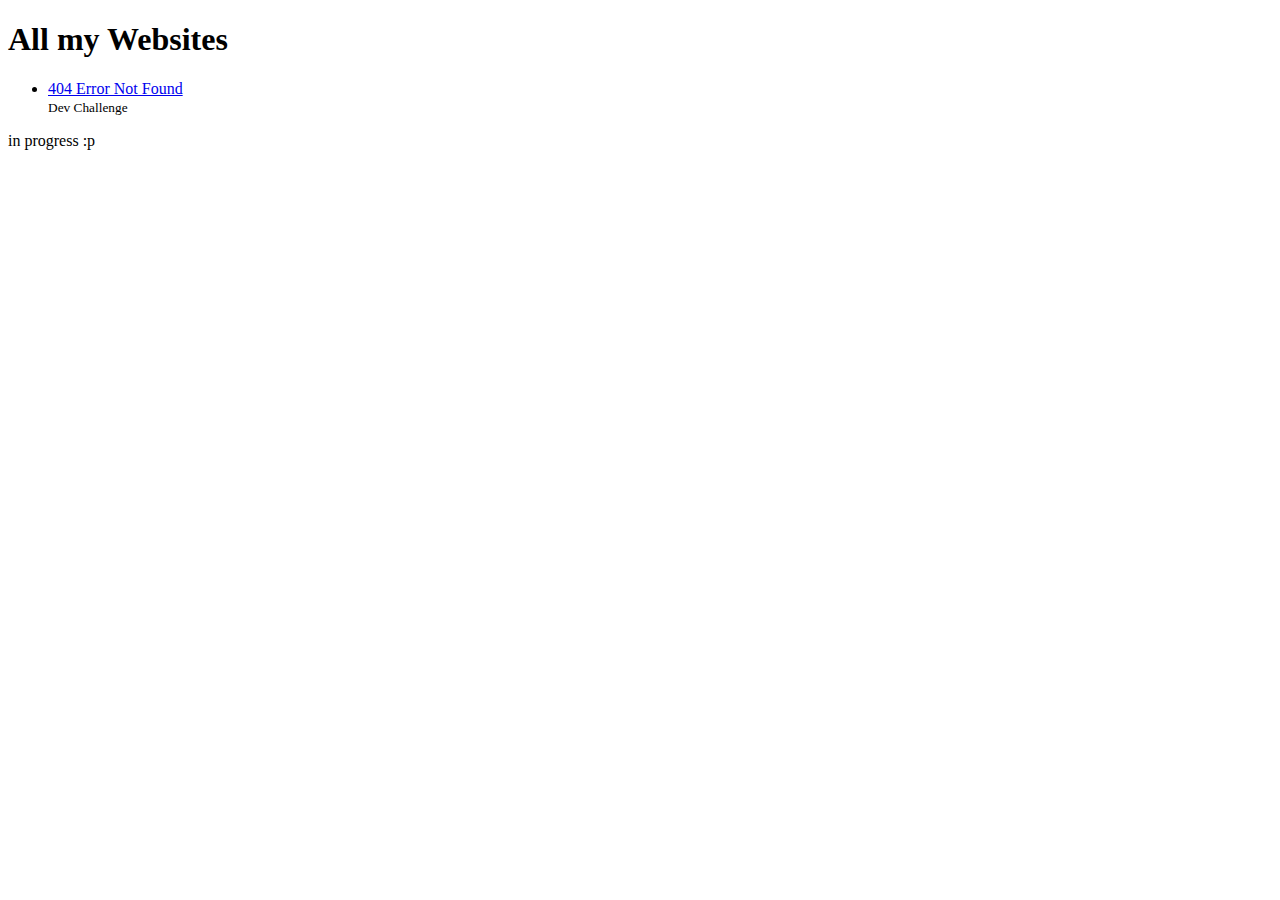
==== index.html @ 43f59e27 "loruki website from traversy media tutorial" ====
<!DOCTYPE html>
<html lang="en">
<head>
  <meta charset="UTF-8">
  <meta name="viewport" content="width=device-width, initial-scale=1.0">
  <title>Document</title>
</head>
<body>
  <h1>All my Websites</h1>
  <ul>
    <li>
      <a target="_blank" href="websites/404-not-found-master/index.html"> 404 Error Not Found </a>
       <br> <small>Dev Challenge</small>
    </li>
  </ul>
  in progress :p
</body>
</html>
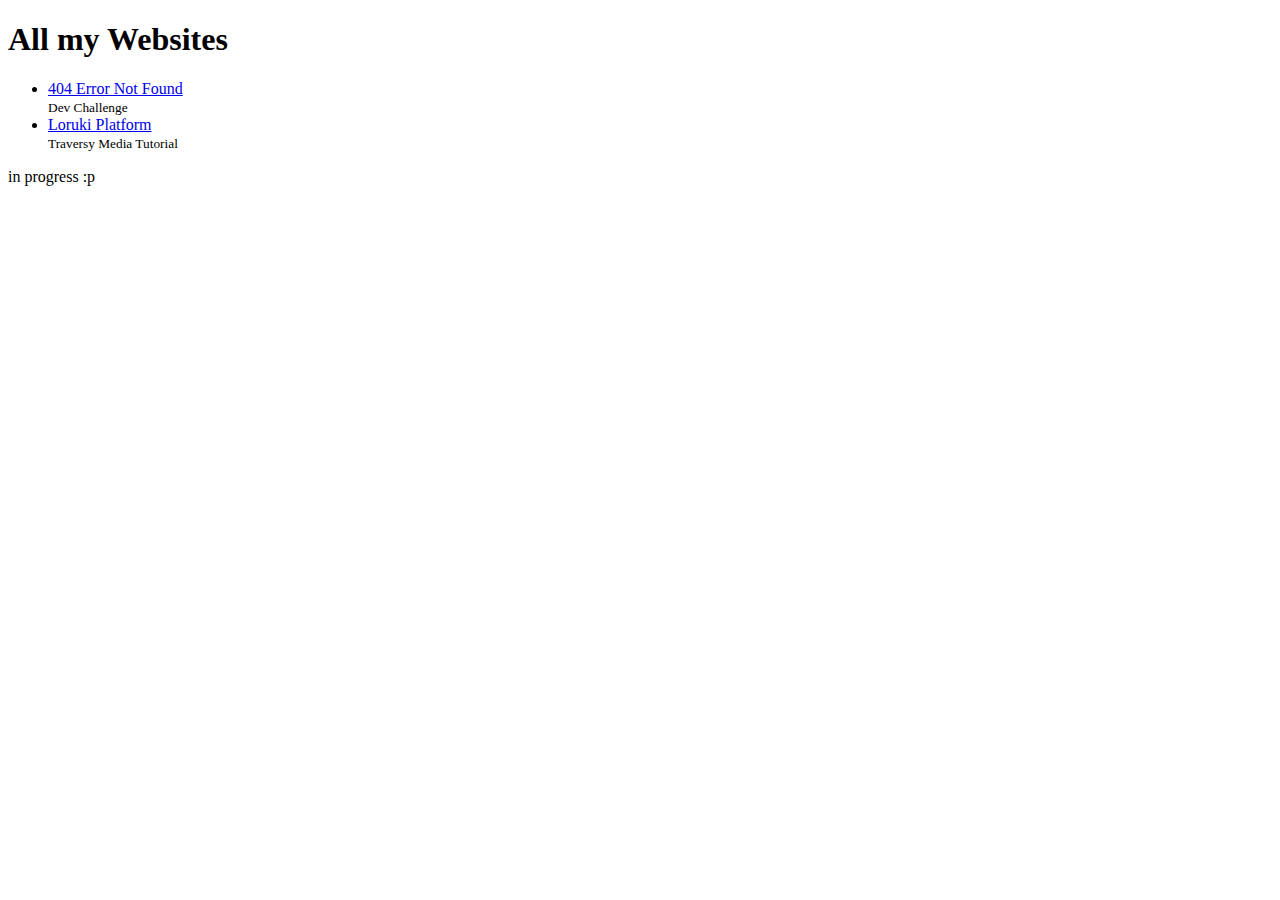
==== commit 1725b4d1: "updating readmes" ====
--- a/index.html
+++ b/index.html
@@ -12,6 +12,11 @@
       <a target="_blank" href="websites/404-not-found-master/index.html"> 404 Error Not Found </a>
        <br> <small>Dev Challenge</small>
     </li>
+    <li>
+      <a target="_blank" href="websites/loruki/index.html">Loruki Platform</a>
+      <br>
+      <small>Traversy Media Tutorial</small>
+    </li>
   </ul>
   in progress :p
 </body>
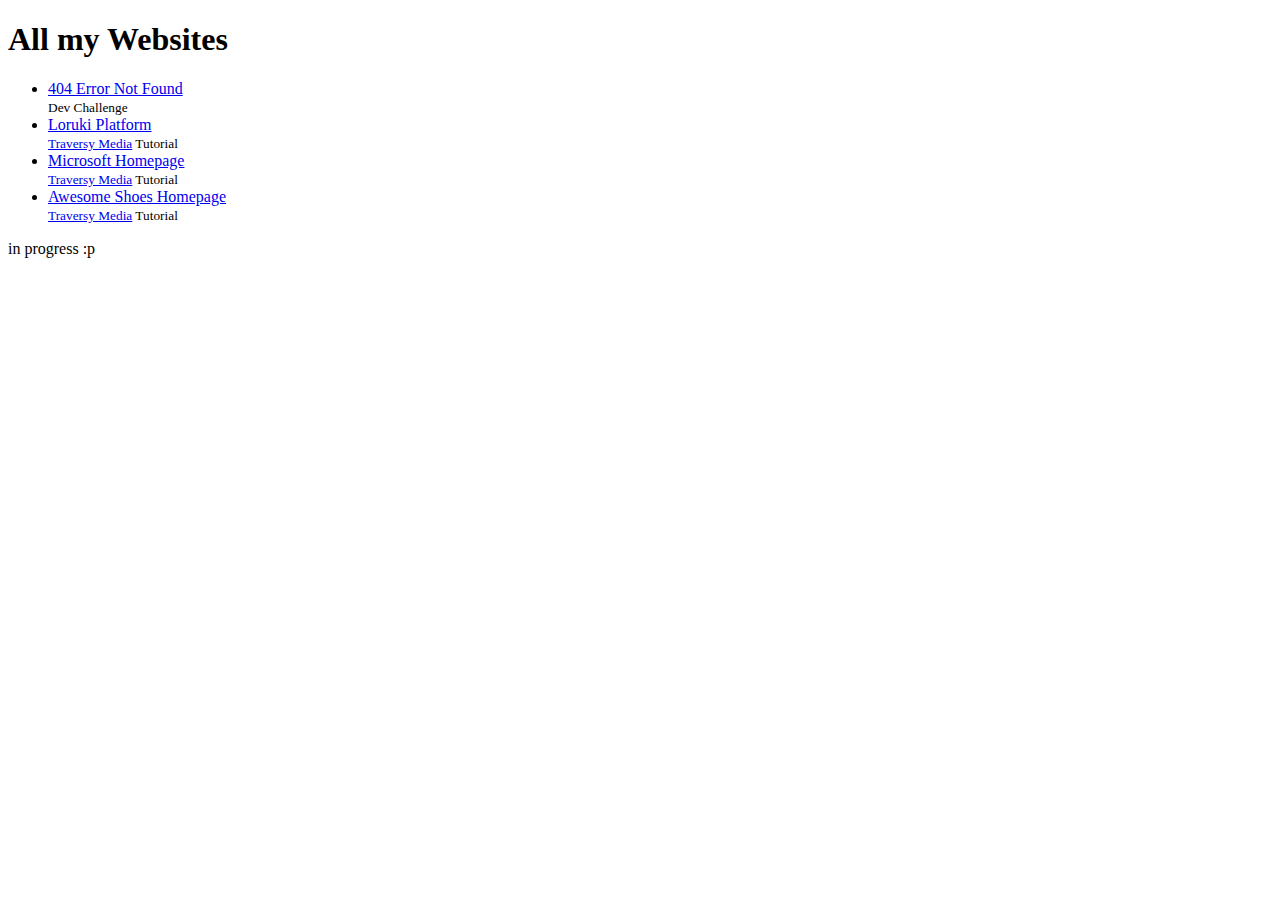
==== commit 176e6855: "awesome shoes homepage from traversy media tutorial" ====
--- a/index.html
+++ b/index.html
@@ -15,7 +15,17 @@
     <li>
       <a target="_blank" href="websites/loruki/index.html">Loruki Platform</a>
       <br>
-      <small>Traversy Media Tutorial</small>
+      <small><a href="https://www.youtube.com/channel/UC29ju8bIPH5as8OGnQzwJyA">Traversy Media</a> Tutorial</small>
+    </li>
+    <li>
+      <a target="_blank" href="websites/microsoft-pageclone/">Microsoft Homepage</a>
+      <br>
+      <small><a href="https://www.youtube.com/channel/UC29ju8bIPH5as8OGnQzwJyA">Traversy Media</a> Tutorial</small>
+    </li>
+    <li>
+      <a target="_blank" href="websites/awesome-shoes/">Awesome Shoes Homepage</a>
+      <br>
+      <small><a href="https://www.youtube.com/channel/UC29ju8bIPH5as8OGnQzwJyA">Traversy Media</a>  Tutorial</small>
     </li>
   </ul>
   in progress :p
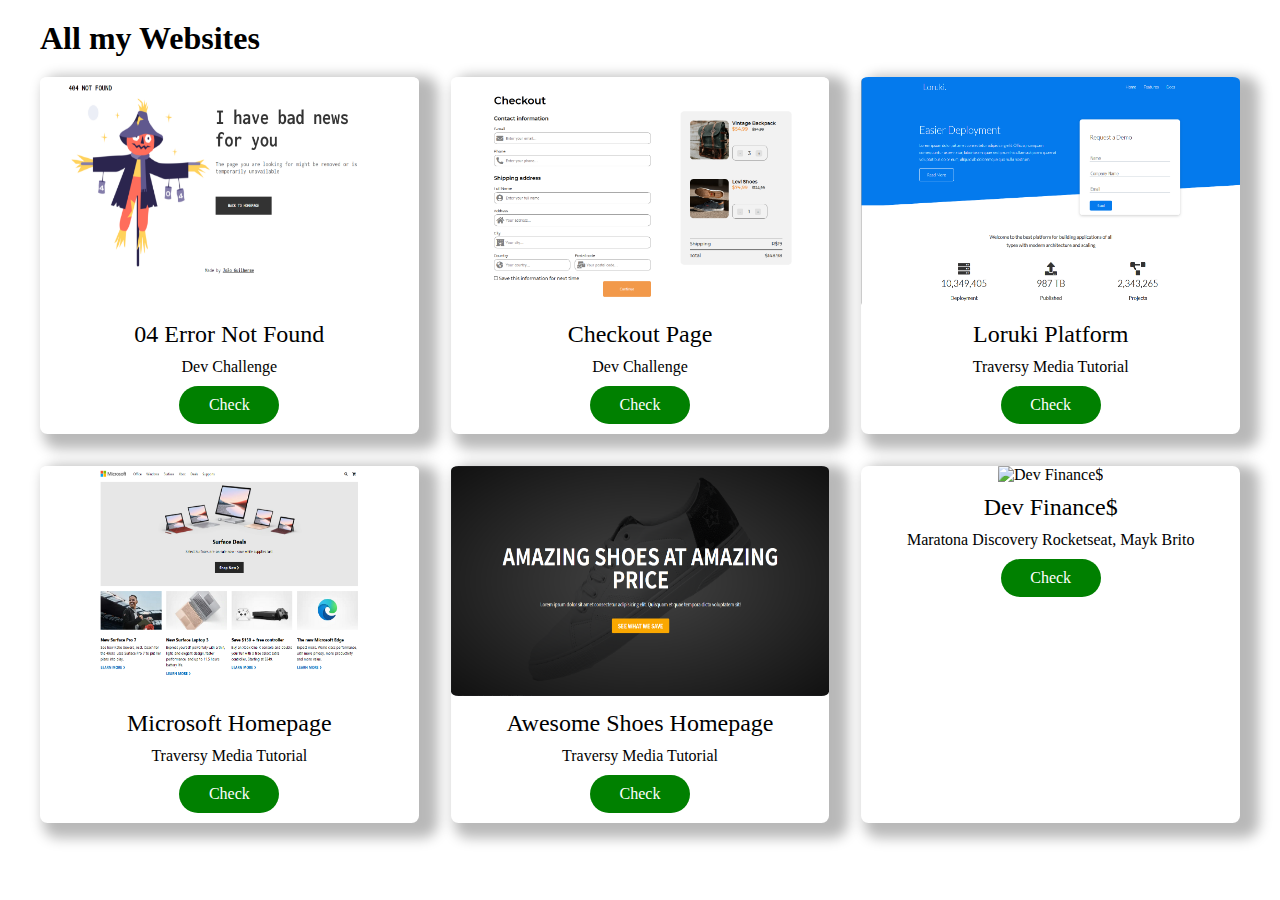
==== commit b2a1ddb2: "Checkout Page submission for DevChallenge" ====
--- a/index.html
+++ b/index.html
@@ -3,31 +3,92 @@
 <head>
   <meta charset="UTF-8">
   <meta name="viewport" content="width=device-width, initial-scale=1.0">
-  <title>Document</title>
+  <title>João Guilherme -> My Projects</title>
+
+  <link rel="stylesheet" href="style.css">
 </head>
 <body>
-  <h1>All my Websites</h1>
-  <ul>
-    <li>
-      <a target="_blank" href="websites/404-not-found-master/index.html"> 404 Error Not Found </a>
-       <br> <small>Dev Challenge</small>
-    </li>
-    <li>
-      <a target="_blank" href="websites/loruki/index.html">Loruki Platform</a>
-      <br>
-      <small><a href="https://www.youtube.com/channel/UC29ju8bIPH5as8OGnQzwJyA">Traversy Media</a> Tutorial</small>
-    </li>
-    <li>
-      <a target="_blank" href="websites/microsoft-pageclone/">Microsoft Homepage</a>
-      <br>
-      <small><a href="https://www.youtube.com/channel/UC29ju8bIPH5as8OGnQzwJyA">Traversy Media</a> Tutorial</small>
-    </li>
-    <li>
-      <a target="_blank" href="websites/awesome-shoes/">Awesome Shoes Homepage</a>
-      <br>
-      <small><a href="https://www.youtube.com/channel/UC29ju8bIPH5as8OGnQzwJyA">Traversy Media</a>  Tutorial</small>
-    </li>
-  </ul>
-  in progress :p
+  
+  <div class="container">
+
+  <header>
+    <h1 class="header-title">All my Websites</h1>
+  </header>
+  
+  <main>
+    
+      <div class="projects-content grid">
+        <div class="card-group">
+          <img src="websites/404-not-found-master/assets/imgs/page.png" alt="404 Error Not Found" class="card-img">
+          <div class="card-title">04 Error Not Found</div>
+          <div class="card-description">
+            <a target="_blank" class="card-content" href=""> Dev Challenge </a>
+          </div>
+          <div class="card-links">
+            <a href="websites/404-not-found-master/index.html" target="_blank" class="card-check btn btn-check">Check</a>
+            <!-- <a href="websites/microsoft-pageclone/index.html" target="_blank" class="card-check btn btn-check">Github</a> -->
+          </div>
+        </div>
+
+        <div class="card-group">
+          <img src="websites/checkout-page/assets/images/page.png" alt="Checkout Page" class="card-img">
+          <div class="card-title">Checkout Page</div>
+          <div class="card-description">
+            <a target="_blank" class="card-content" href=""> Dev Challenge </a>
+          </div>
+          <div class="card-links">
+            <a href="websites/checkout-page/index.html" target="_blank" class="card-check btn btn-check">Check</a>
+            <!-- <a href="websites/checkout-page/index.html" target="_blank" class="card-check btn btn-check">Github</a> -->
+          </div>
+        </div>
+
+
+        <div class="card-group">
+          <img src="websites/loruki/assets/images/page.png" alt="Loruki" class="card-img">
+          <div class="card-title">Loruki Platform</div>
+          <div class="card-description">
+            <a target="_blank" class="card-content" href="https://www.youtube.com/channel/UC29ju8bIPH5as8OGnQzwJyA">Traversy Media Tutorial</a> 
+          </div>
+          <a href="websites/loruki/index.html" target="_blank" class="card-check btn btn-check">Check</a>
+        </div>
+
+        <div class="card-group">
+          <img src="websites/microsoft-pageclone/assets/images/page.png" alt="Microsoft Homepage" class="card-img">
+          <div class="card-title">Microsoft Homepage</div>
+          <div class="card-description">
+            <a target="_blank" class="card-content" href="https://www.youtube.com/channel/UC29ju8bIPH5as8OGnQzwJyA">Traversy Media Tutorial</a> 
+          </div>
+          <a href="websites/microsoft-pageclone/index.html" target="_blank" class="card-check btn btn-check">Check</a>
+        </div>
+
+        <div class="card-group">
+          <img src="websites/awesome-shoes/assets/images/page.png" alt="Awesome Shoes Homepage" class="card-img">
+          <div class="card-title">Awesome Shoes Homepage</div>
+          <div class="card-description">
+            <a target="_blank" class="card-content" href="https://www.youtube.com/channel/UC29ju8bIPH5as8OGnQzwJyA">Traversy Media Tutorial</a> 
+          </div>
+          <a href="websites/awesome-shoes/index.html" target="_blank" class="card-check btn btn-check">Check</a>
+        </div>
+
+        <div class="card-group">
+          <img src="https://raw.githubusercontent.com/joaogalvesluiz/dev-finance/main/assets/images/page.png" alt="Dev Finance$" class="card-img">
+          <div class="card-title">Dev Finance$</div>
+          <div class="card-description">
+            <a target="_blank" class="card-content" href="https://www.youtube.com/user/maykbrito">Maratona Discovery Rocketseat, Mayk Brito</a>
+          </div>
+          <a href="https://finance-dev.netlify.app/" target="_blank" class="card-check btn btn-check">Check</a>
+        </div>
+
+
+
+      </div>
+    
+  </main>
+</div>
+
+  <footer>
+    <p></p>
+  </footer>
 </body>
-</html>+</html>
+
--- a/style.css
+++ b/style.css
@@ -0,0 +1,83 @@
+* {
+  box-sizing: border-box;
+  padding: 0;
+  margin: 0;
+}
+
+.container {
+  width: 1200px;
+  max-width: 100%;
+  margin: 0 auto;
+  height: 100%;
+}
+
+
+img {
+  width: 100%;
+  border-radius: 2%;
+  /* max-width: 458px; */
+  height: 230px;
+ 
+}
+.header-title {
+  margin-bottom: 20px;
+  margin-top: 20px;
+}
+
+a {
+  text-decoration: none;
+  color: black;
+}
+
+
+.grid {
+  display: grid;
+  grid-template-columns: repeat(3, 1fr);
+  gap: 2rem;
+}
+
+.card-group {
+  width: 100%;
+  max-width: 500px;
+  box-shadow: 11px 7px 13px 8px rgba(0,0,0,0.28);
+  border-radius: 2%;
+  text-align: center;
+}
+
+.card-title,
+.card-description,
+.card-check {
+  margin-top: 10px;
+}
+.card-title {
+  font-size: 24px;
+}
+
+.card-check {
+  display: block;
+}
+
+.btn {
+  background-color: gray;
+  border-radius: 30px;
+  padding: 10px;
+  width: 100px;
+  margin: 10px auto 10px;
+}
+
+
+.btn-check {
+  background-color: green;
+  color: white;
+}
+
+.btn-check:hover {
+  background-color: rgb(1, 66, 1);
+}
+
+@media screen and (max-width: 768px) {
+
+
+
+
+}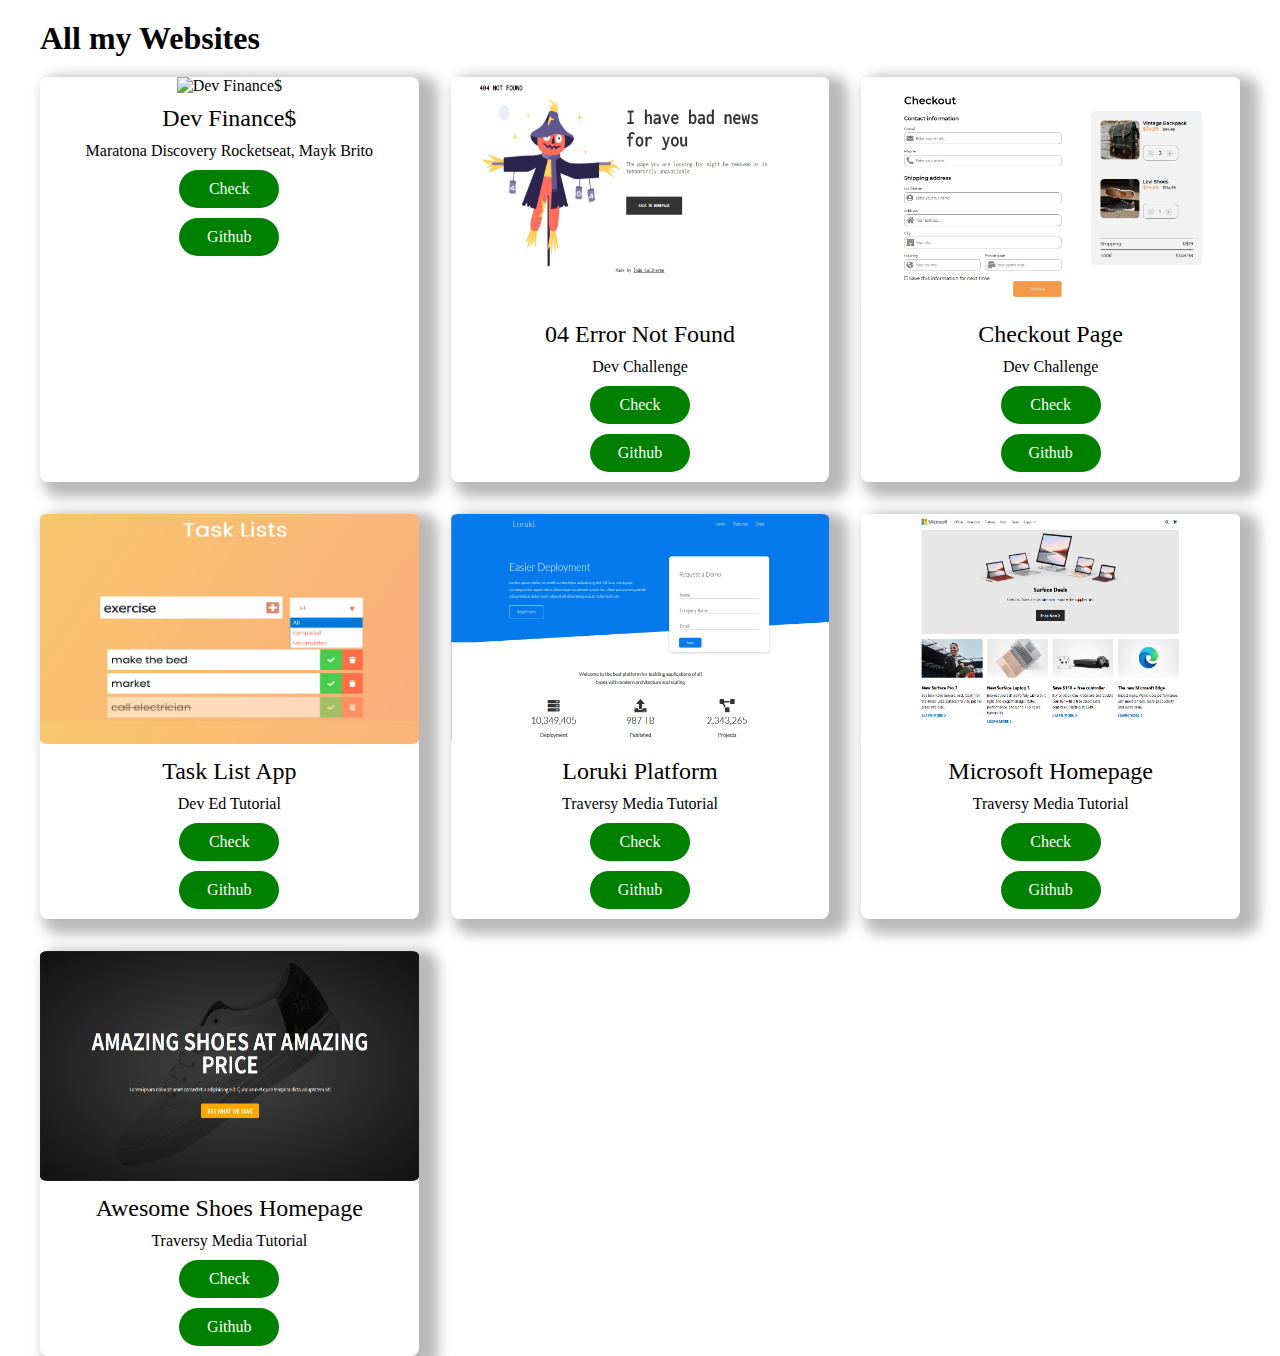
==== commit b87e3750: "task list app from dev ed tutorial" ====
--- a/index.html
+++ b/index.html
@@ -18,15 +18,27 @@
   <main>
     
       <div class="projects-content grid">
+
+        <div class="card-group">
+          <img src="https://raw.githubusercontent.com/joaogalvesluiz/dev-finance/main/assets/images/page.png" alt="Dev Finance$" class="card-img">
+          <div class="card-title">Dev Finance$</div>
+          <div class="card-description">
+            <a target="_blank" class="card-content" href="https://www.youtube.com/user/maykbrito">Maratona Discovery Rocketseat, Mayk Brito</a>
+          </div>
+          <a href="https://finance-dev.netlify.app/" target="_blank" class="card-check btn btn-check">Check</a>
+          <a href="https://github.com/joaogalvesluiz/projects/tree/main/websites/microsoft-pageclone" target="_blank" class="card-check btn btn-check">Github</a>
+        </div>
+
+
         <div class="card-group">
           <img src="websites/404-not-found-master/assets/imgs/page.png" alt="404 Error Not Found" class="card-img">
           <div class="card-title">04 Error Not Found</div>
           <div class="card-description">
-            <a target="_blank" class="card-content" href=""> Dev Challenge </a>
+            <a target="_blank" class="card-content" href="#">Dev Challenge</a>
           </div>
           <div class="card-links">
             <a href="websites/404-not-found-master/index.html" target="_blank" class="card-check btn btn-check">Check</a>
-            <!-- <a href="websites/microsoft-pageclone/index.html" target="_blank" class="card-check btn btn-check">Github</a> -->
+            <a href="https://github.com/joaogalvesluiz/projects/tree/main/websites/404-not-found-master" target="_blank" class="card-check btn btn-check">Github</a>
           </div>
         </div>
 
@@ -34,14 +46,23 @@
           <img src="websites/checkout-page/assets/images/page.png" alt="Checkout Page" class="card-img">
           <div class="card-title">Checkout Page</div>
           <div class="card-description">
-            <a target="_blank" class="card-content" href=""> Dev Challenge </a>
+            <a target="_blank" class="card-content" href="#">Dev Challenge</a>
           </div>
           <div class="card-links">
             <a href="websites/checkout-page/index.html" target="_blank" class="card-check btn btn-check">Check</a>
-            <!-- <a href="websites/checkout-page/index.html" target="_blank" class="card-check btn btn-check">Github</a> -->
+            <a href="https://github.com/joaogalvesluiz/projects/tree/main/websites/checkout-page" target="_blank" class="card-check btn btn-check">Github</a>
           </div>
         </div>
 
+        <div class="card-group">
+          <img src="websites/tasklist-app/assets/images/page.png" alt="Task List App" class="card-img">
+          <div class="card-title">Task List App</div>
+          <div class="card-description">
+            <a target="_blank" class="card-content" href="https://www.youtube.com/watch?v=Ttf3CEsEwMQ&t">Dev Ed Tutorial</a>
+          </div>
+          <a href="https://joaogalvesluiz.netlify.app/websites/tasklist-app/index.html" target="_blank" class="card-check btn btn-check">Check</a>
+          <a href="https://github.com/joaogalvesluiz/projects/tree/main/websites/tasklist-app" target="_blank" class="card-check btn btn-check">Github</a>
+        </div>
 
         <div class="card-group">
           <img src="websites/loruki/assets/images/page.png" alt="Loruki" class="card-img">
@@ -50,6 +71,7 @@
             <a target="_blank" class="card-content" href="https://www.youtube.com/channel/UC29ju8bIPH5as8OGnQzwJyA">Traversy Media Tutorial</a> 
           </div>
           <a href="websites/loruki/index.html" target="_blank" class="card-check btn btn-check">Check</a>
+          <a href="https://github.com/joaogalvesluiz/projects/tree/main/websites/loruki" target="_blank" class="card-check btn btn-check">Github</a>
         </div>
 
         <div class="card-group">
@@ -59,6 +81,7 @@
             <a target="_blank" class="card-content" href="https://www.youtube.com/channel/UC29ju8bIPH5as8OGnQzwJyA">Traversy Media Tutorial</a> 
           </div>
           <a href="websites/microsoft-pageclone/index.html" target="_blank" class="card-check btn btn-check">Check</a>
+          <a href="https://github.com/joaogalvesluiz/projects/tree/main/websites/microsoft-pageclone" target="_blank" class="card-check btn btn-check">Github</a>
         </div>
 
         <div class="card-group">
@@ -68,16 +91,24 @@
             <a target="_blank" class="card-content" href="https://www.youtube.com/channel/UC29ju8bIPH5as8OGnQzwJyA">Traversy Media Tutorial</a> 
           </div>
           <a href="websites/awesome-shoes/index.html" target="_blank" class="card-check btn btn-check">Check</a>
+          <a href="https://github.com/joaogalvesluiz/projects/tree/main/websites/awesome-shoes" target="_blank" class="card-check btn btn-check">Github</a>
+          
         </div>
 
-        <div class="card-group">
-          <img src="https://raw.githubusercontent.com/joaogalvesluiz/dev-finance/main/assets/images/page.png" alt="Dev Finance$" class="card-img">
-          <div class="card-title">Dev Finance$</div>
+        
+
+         
+        <!-- <div class="card-group">
+          <img src="websites/tasklist-app/assets/images/page.png" alt="Task List App" class="card-img">
+          <div class="card-title">Project Name</div>
           <div class="card-description">
-            <a target="_blank" class="card-content" href="https://www.youtube.com/user/maykbrito">Maratona Discovery Rocketseat, Mayk Brito</a>
+            <a target="_blank" class="card-content" href="#">Dev Ed Tutorial</a>
           </div>
-          <a href="https://finance-dev.netlify.app/" target="_blank" class="card-check btn btn-check">Check</a>
+          <a href="https://joaogalvesluiz.netlify.app/websites/tasklist-app/index.html" target="_blank" class="card-check btn btn-check">Check</a>
         </div>
+         -->
+
+        
 
 
 
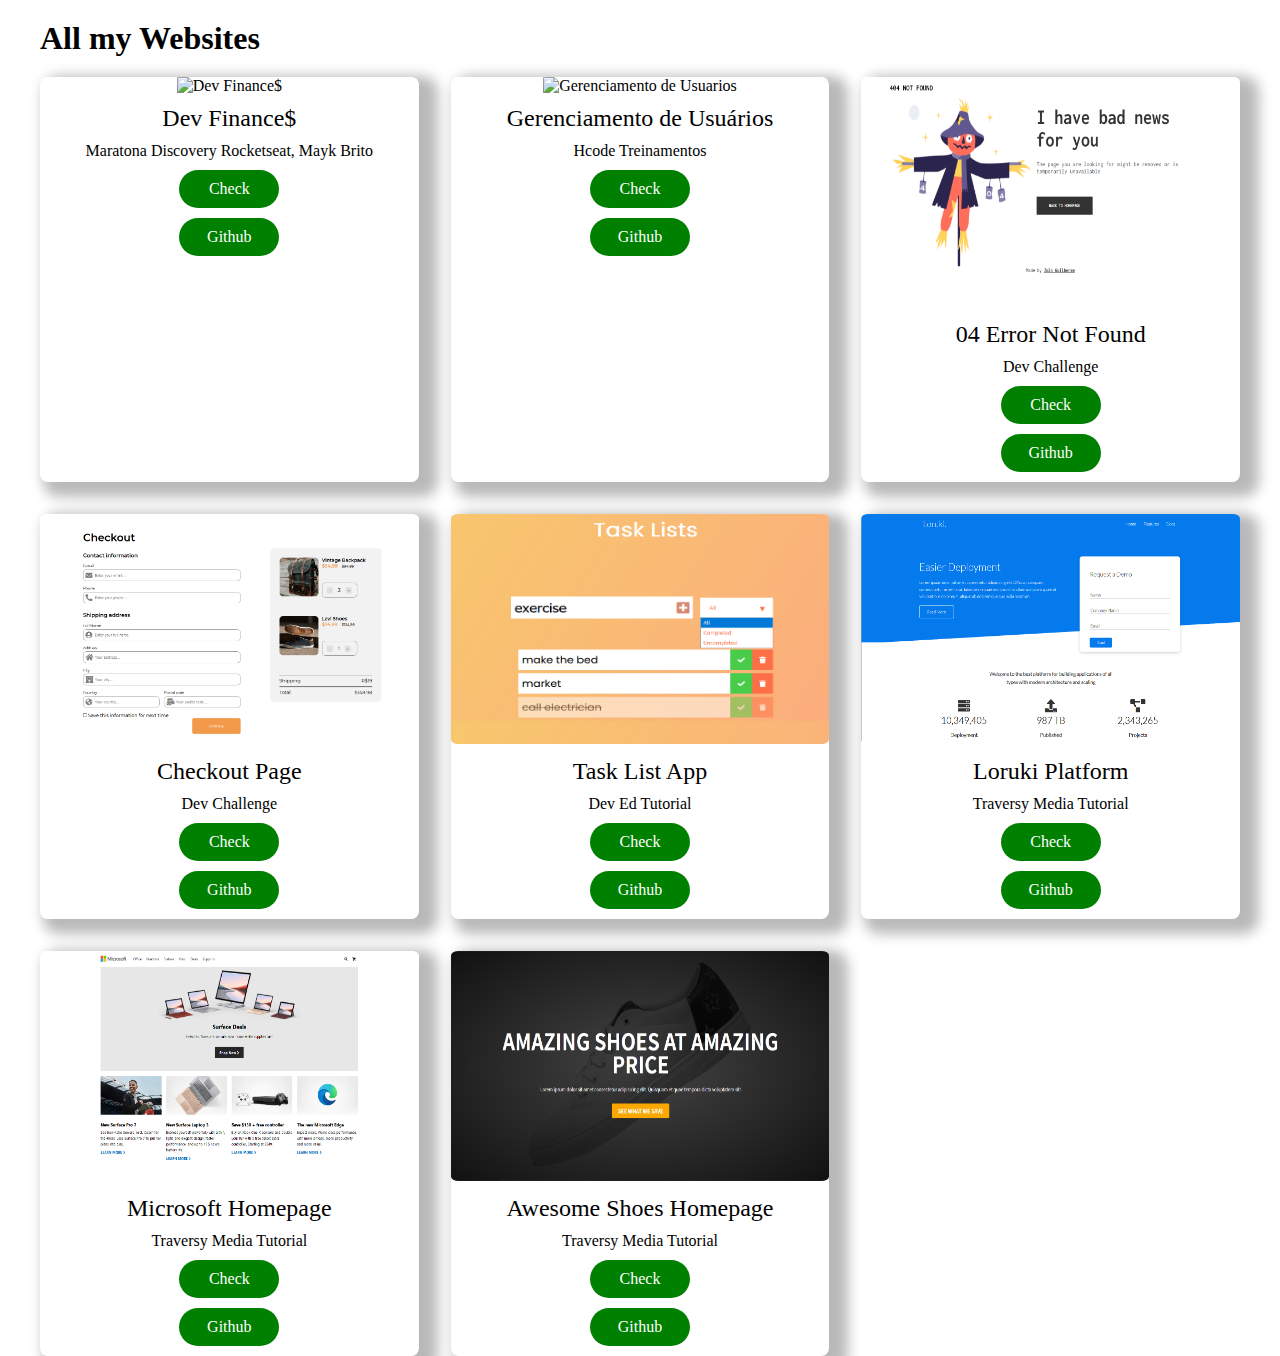
==== commit a85f79d2: "user management hcode treinamentos" ====
--- a/index.html
+++ b/index.html
@@ -26,7 +26,17 @@
             <a target="_blank" class="card-content" href="https://www.youtube.com/user/maykbrito">Maratona Discovery Rocketseat, Mayk Brito</a>
           </div>
           <a href="https://finance-dev.netlify.app/" target="_blank" class="card-check btn btn-check">Check</a>
-          <a href="https://github.com/joaogalvesluiz/projects/tree/main/websites/microsoft-pageclone" target="_blank" class="card-check btn btn-check">Github</a>
+          <a href="https://github.com/joaogalvesluiz/dev-finance" target="_blank" class="card-check btn btn-check">Github</a>
+        </div>
+
+        <div class="card-group">
+          <img src="https://raw.githubusercontent.com/joaogalvesluiz/ger-usuario/main/page.png" alt="Gerenciamento de Usuarios" class="card-img">
+          <div class="card-title">Gerenciamento de Usuários</div>
+          <div class="card-description">
+            <a target="_blank" class="card-content" href="https://www.youtube.com/channel/UCjWENuSH2gX55-y7QSZiWxA">Hcode Treinamentos</a>
+          </div>
+          <a href="https://ger-usuario.netlify.app" target="_blank" class="card-check btn btn-check">Check</a>
+          <a href="https://github.com/joaogalvesluiz/ger-usuario" target="_blank" class="card-check btn btn-check">Github</a>
         </div>
 
 
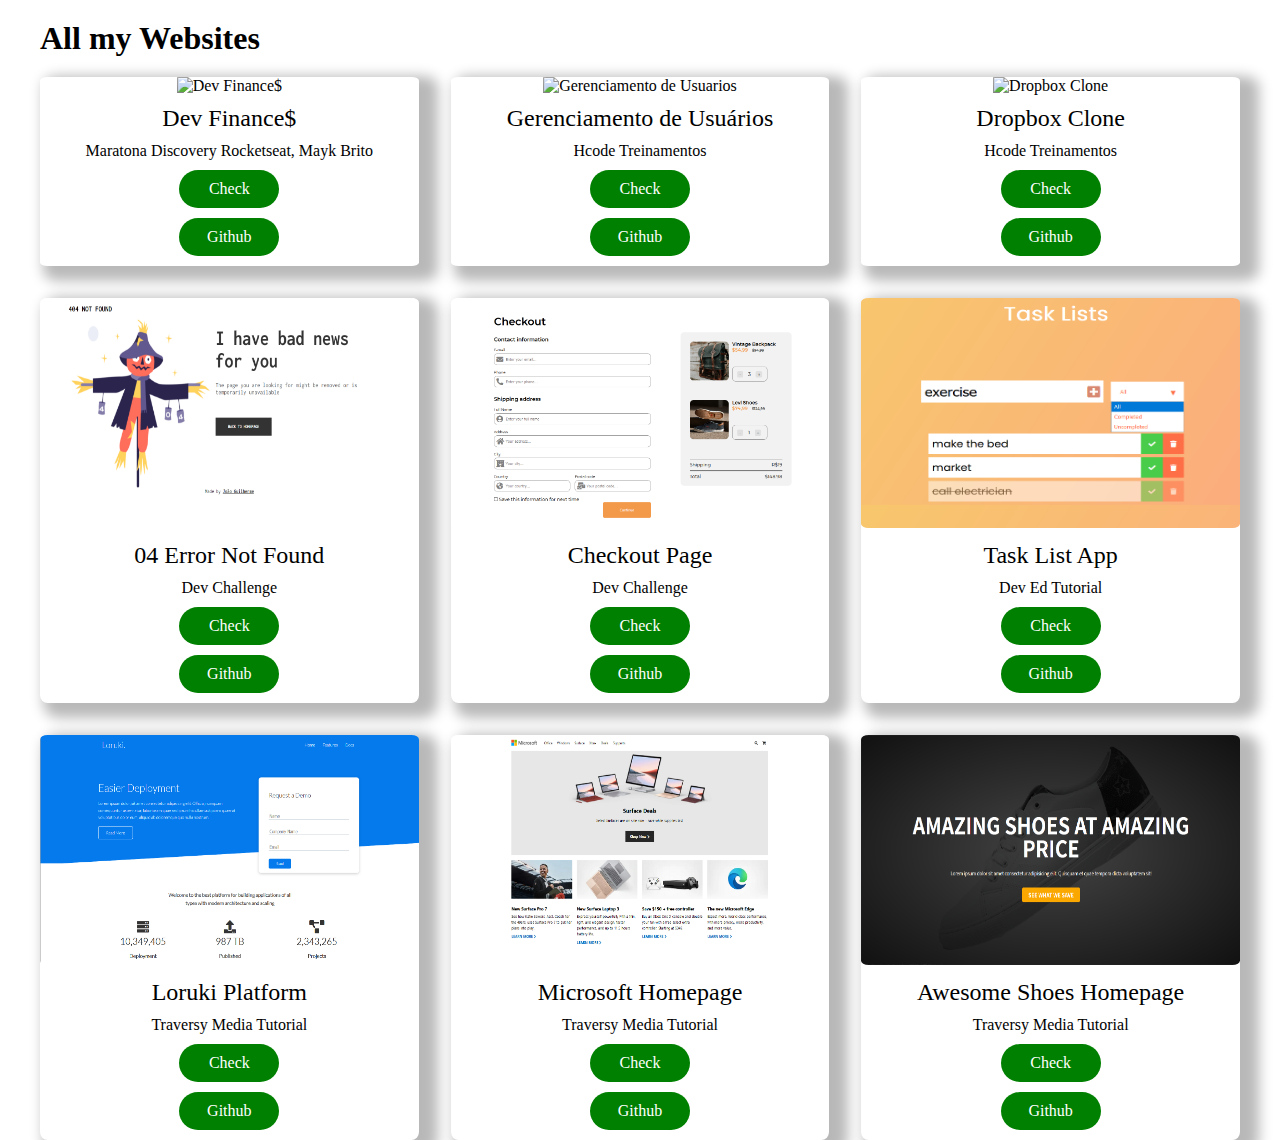
==== commit c5e7cfb1: "update readme projects" ====
--- a/index.html
+++ b/index.html
@@ -36,6 +36,16 @@
             <a target="_blank" class="card-content" href="https://www.youtube.com/channel/UCjWENuSH2gX55-y7QSZiWxA">Hcode Treinamentos</a>
           </div>
           <a href="https://ger-usuario.netlify.app" target="_blank" class="card-check btn btn-check">Check</a>
+          <a href="https://github.com/joaogalvesluiz/dropbox-clone" target="_blank" class="card-check btn btn-check">Github</a>
+        </div>
+
+        <div class="card-group">
+          <img src="https://raw.githubusercontent.com/joaogalvesluiz/dropbox-clone/main/page.png" alt="Dropbox Clone" class="card-img">
+          <div class="card-title">Dropbox Clone</div>
+          <div class="card-description">
+            <a target="_blank" class="card-content" href="https://www.youtube.com/channel/UCjWENuSH2gX55-y7QSZiWxA">Hcode Treinamentos</a>
+          </div>
+          <a href="#" disabled target="_blank" class="card-check btn btn-check">Check</a>
           <a href="https://github.com/joaogalvesluiz/ger-usuario" target="_blank" class="card-check btn btn-check">Github</a>
         </div>
 
